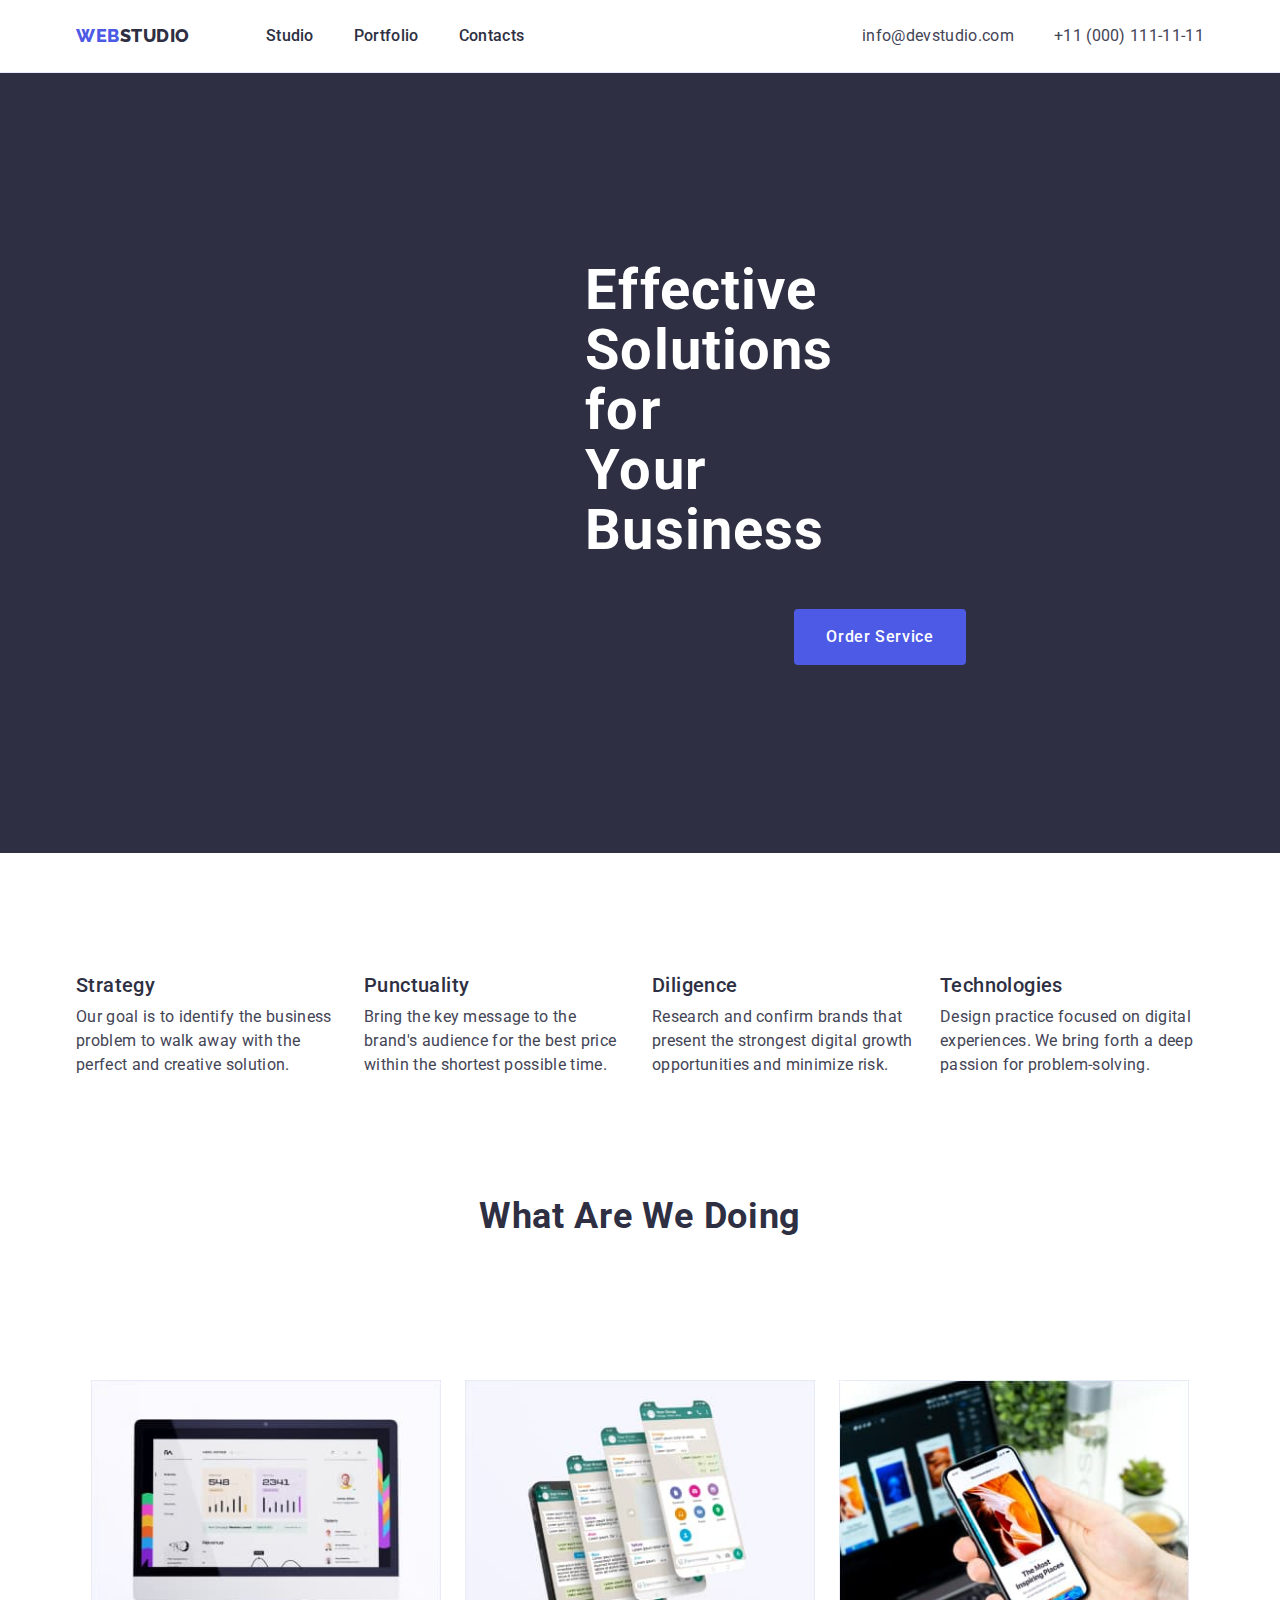
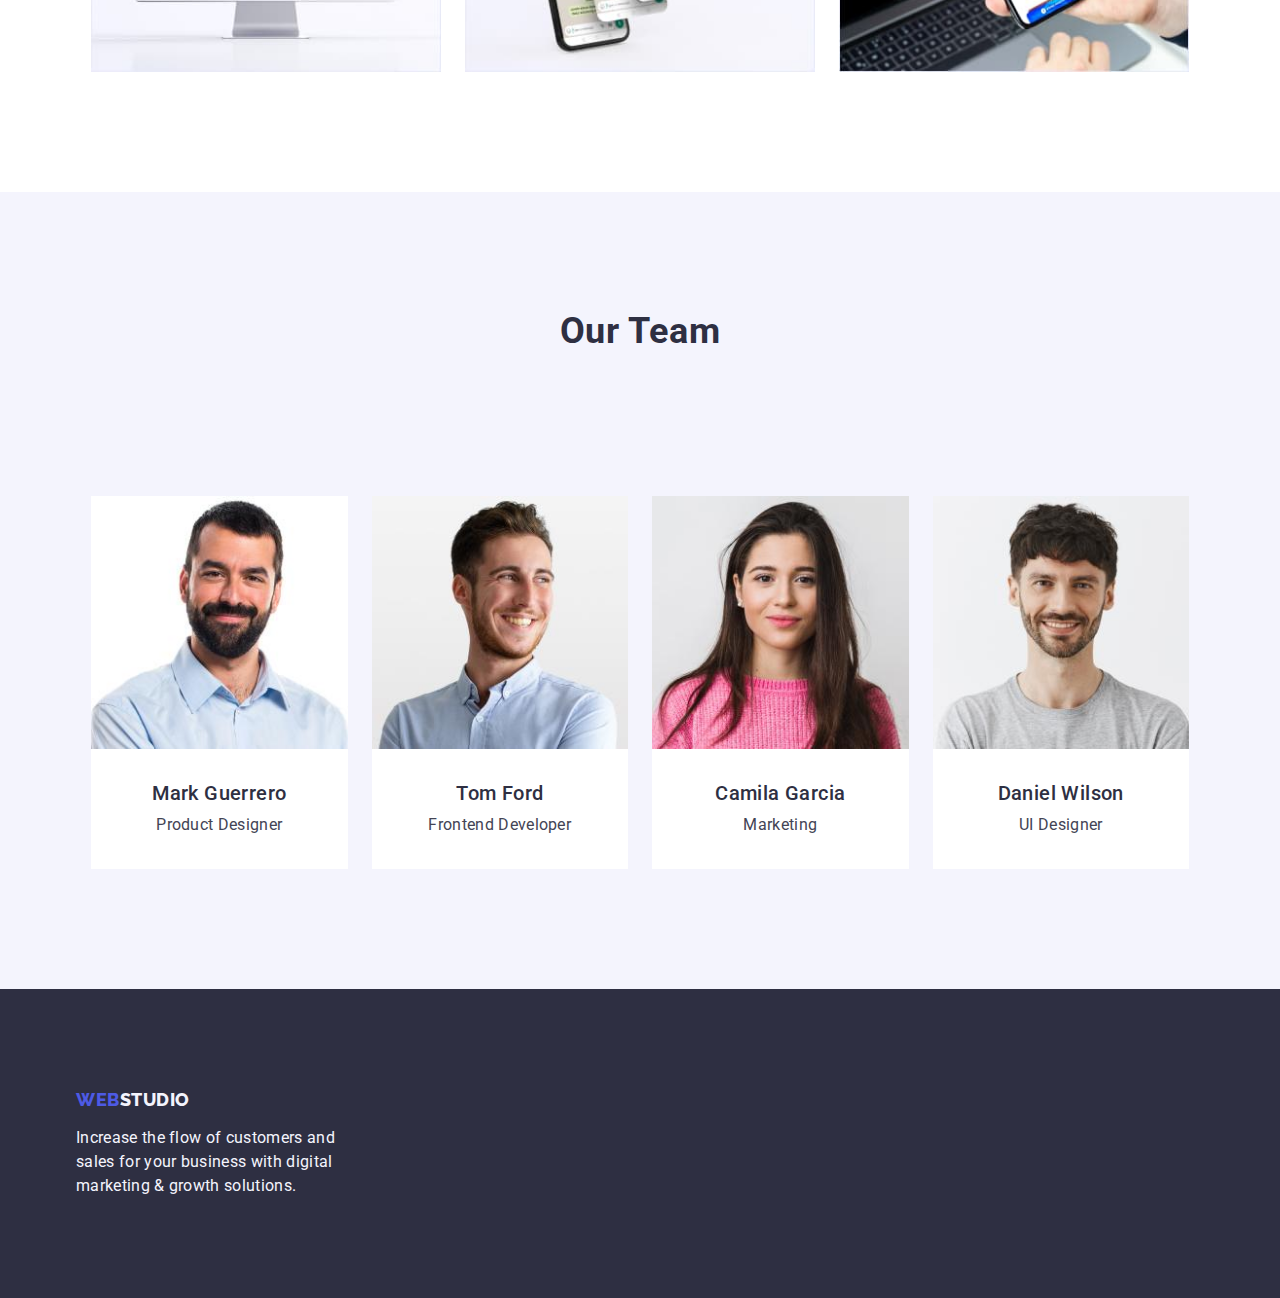
==== index.html @ 1cfc398c "committt" ====
<!DOCTYPE html>
<html lang="en">

<head>
    <meta charset="UTF-8">
    <meta http-equiv="X-UA-Compatible" content="IE=edge">
    <meta name="viewport" content="width=device-width, initial-scale=1.0">
    <link rel="preconnect" href="https://fonts.googleapis.com">
    <link rel="preconnect" href="https://fonts.gstatic.com" crossorigin>
    <link href="https://fonts.googleapis.com/css2?family=Raleway:wght@800&family=Roboto:wght@400;500;700;900&display=swap"
        rel="stylesheet">
    <link rel="stylesheet" href="https://cdn.jsdelivr.net/npm/modern-normalize@1.1.0/modern-normalize.min.css">
    <link rel="stylesheet" href="./css/styles.css"/>
    <title>Main Page</title>
</head>

<body>
    <header class="header">
        <div class="container header-container">
             <!--Лого Веб-студіо-->
        <nav class="header-navigation">
            <a href="./index.html" target="_parent" class="header-logo link">Web<span class="logo-span">Studio</span></a>
        <!--навігація по сторінці-->
        <ul class="list menu-list">
            <li><a href="./index.html" target="_parent" class="header-list link">Studio</a></li>
            <li><a href="./portfolio.html" target="_parent" class="header-list link">Portfolio</a></li>
            <li><a href="" class="header-list link">Contacts</a></li>
        </ul>
    </nav>
    <address class="address">
        <ul class="list contacts-items">
            <li>
                <a href="mailto:info@devstudio.com" class="inline link">info@devstudio.com</a>
            </li>
            <li>
                <a href="tel:+110001111111" class="inline link">+11 (000) 111-11-11</a>
            </li>
        </ul>
    </address>
    </div>
    </header>
    <main>
        <!--секція 1-->
        <section class="hero-section">
            <div class="container hero-container">
                <h1 class="hero-title">Effective Solutions for Your Business</h1>
                <button type="button" class="btn">Order Service</button>
                <!-- хотіла вставити, але перевірка не пускає <img src="./images/Dark-bg.jpg" alt="background dark image" width="1440" height="600">-->
            </div>
        </section>
        <!--секція 2-->
        <section class="features-section">
            <div class="container"><!--features заголовок є хоч такого заголовку і немає-->
            <h2 hidden class="visually-hidden">Fratures</h2> 
            <ul class="list features-container">
                <li class="link features-item">
                    <h3 class="features-title">Strategy</h3>
                    <p class="features-descr">Our goal is to identify the business
                        problem to walk away with the perfect and creative solution.</p>
                </li>
                <li class="link features-item">
                    <h3 class="features-title">Punctuality</h3>
                    <p class="features-descr">Bring the key message to the brand's audience for the best price within the shortest
                        possible
                        time.</p>
                </li>
                <li class="link features-item">
                    <h3 class="features-title">Diligence</h3>
                    <p class="features-descr">Research and confirm brands that present the strongest digital growth opportunities
                        and minimize
                        risk.</p>
                </li>
                <li class="link features-item">
                    <h3 class="features-title">Technologies</h3>
                    <p class="features-descr">Design practice focused on digital experiences. We bring forth a deep passion for
                        problem-solving.</p>
                </li>
            </ul>
        </div>  
        </section>
        <!--секція 3-->
        <section class="offers-section">
            <div class="container"><!--Що ми робимо секція 3-->
            <h2 class="section-title">What are we doing</h2>
            <ul class="list container offers-list">
                <li class="section-img link"><img src="./images/Rectangle711.jpg" alt="Computer apps" width="360" height="300"></li>
                <li class="section-img link"><img src="./images/Rectangle712.jpg" alt="Mobile apps" width="360" height="300"></li>
                <li class="section-img link"><img src="./images/Rectangle713.jpg" alt="Mobile and computer apps" width="360"
                        height="300"></li>
            </ul>
        </div>
        </section>
        <!--секція 4-->
        <section class="team-section">
            <div class="container"><h2 class="section-title">Our Team</h2>
            <ul class="list container team-container">
                <li class="team link"><img src="./images/mguerrero.jpg" alt="foto Mark Guerrero" width="264" height="260">
                    <div class="container member-vsjob">
                        <h3 class="member-name">Mark Guerrero</h3>
                        <p class="job-name">Product Designer</p>
                    </div>
                </li>
                <li class="team link"><img src="./images/tford.jpg" alt="foto Tom Ford" width="264" height="260">
                    <div class="container member-vsjob">
                        <h3 class="member-name">Tom Ford</h3>
                        <p class="job-name">Frontend Developer</p>
                    </div>
                </li>
                <li class="team link"><img src="./images/cgarsia.jpg" alt="foto Camila Garsia" width="264" height="260">
                    <div class=" container member-vsjob"><h3 class="member-name">Camila Garcia</h3>
                    <p class="job-name">Marketing</p>
                    </div>
                </li>
                <li class="team link"><img src="./images/dwilson.jpg" alt="foto Daniel Wilson" width="264" height="260">
                    <div class="container member-vsjob">
                        <h3 class="member-name">Daniel Wilson</h3>
                        <p class="job-name">UI Designer</p>
                    </div>
                </li>
            </ul>
        </div>
        </section>
    </main>
    <footer class="footer-section">
        <div class="container">
            <a href="./index.html" target="_parent" class="header-logo link footer-logo">Web<span class="footer-span">Studio</span></a>
            <p class="footer-descr">Increase the flow of customers and sales for your business with digital marketing & growth
                solutions.</p>
        </div>
    </footer>
</body>
</html>
---- css/styles.css ----
/*font-family: 'Raleway', sans-serif;
font-family: 'Roboto', sans-serif;*/
:root {
--leading-color: #2E2F42; /*NAVY BLUE*/
--text-description-color: #434455; /*Slate*/
--logo-web-color: #4D5AE5; /*iris*/
--slogan-text-clr: #FFFFFF;
--nav-link-clr-active: #404BBF; /*Ocean*/
--light-cground-clr: #F4F4FD;
--background-color: #E5E5E5;
--light-text-clr: #E5E5E5;
--navhover-btn-clr: #E7E9FC;
} 

body { 
    font-family: "Roboto", sans-serif;
    font-style: normal;
    color: var(--text-description-color);
    background-color: var(--slogan-text-clr);
}
/*reset start*/
h1,
h2,
h3,
h4,
p {
    margin: 0;
}
img {
    display: block;
    max-width: 100%;
    height: auto;
}
.link { 
    color: currentColor;
    text-decoration: none;
}
.list {
    list-style: none;
    padding: 0;
    margin: 0;
}
button {
    font-family: inherit;
    color: currentColor;
    cursor: pointer;
}
/*reset end*/
.container {
  max-width: 1158px;
  padding: 0 15px;
  margin-left: auto;
  margin-right: auto;
}
/*header*/
header {
    display: block;
    border-bottom: solid;
    border-bottom-color: #E7E9FC;
    border-bottom-style: solid;
    border-bottom-width: 1px;
}
.header-container {
    display: flex;
    justify-content: space-between;
    align-items: center;
}

.header-navigation {
    display: flex;
    justify-content: space-between;
    align-items: center;
}
.header-logo {
    font-family: "Raleway", sans-serif;
    font-size: 18px;
    font-weight: 800;
    line-height: 1.17;
    letter-spacing: 0.03em;
    text-transform: uppercase;
    color: var(--logo-web-color);
    margin-right: 76px;
}
.logo-span {
    color: var(--leading-color);
}
.menu-list{
    display: flex;
    flex-direction: row;
    gap: 40px;
    padding: 24px 0;
}
.header-list {
    font-size: 16px;
    font-weight: 500;
    line-height: 1.5;
    letter-spacing: 0.02em;
    text-transform: none;
    color: var(--leading-color);
    padding: 24px 0;
}
.link:active { 
    color: var(--nav-link-clr-active);
}
.address {
    font-style: normal;
}
.contacts-items {
    display: flex;
    flex-direction: row;
    gap: 40px;
}
.inline {
    font-size: 16px;
    font-weight: 400;
    line-height: 1.5;
    letter-spacing: 0.02em;
    text-transform: none;
    color: var(--text-description-color);
}
.link:hover {
    color: #404BBF;
}

.link:focus {
    color: #404BBF;
}
 /*hoover color: #404bbf focus*/

/* секція1 Effective Solutions for Your Business*/
.hero-section {
    background-color: var(--leading-color);
    display: flex;
    flex-direction: column;
    padding-top: 188px;
    padding-bottom: 188px;
    min-width: 497px;
    align-items: center;
    justify-content: center;
    
}
/*перенос?*/
.hero-container {
    align-items: center;
    margin: 0 auto;
    justify-content: center;
}
.hero-title {
    font-size: 56px;
    font-weight: 700;
    line-height: 1.07;
    letter-spacing: 0.02em;
    text-transform: none;
    color: var(--slogan-text-clr);
    text-align: center;
    align-items: center;
    padding-left: 271px;
    padding-right: 271px;
    padding-bottom: 48px;
    max-width: 496px;
    justify-content: center;

}
.btn {
    display: block; 
    background-color: var(--logo-web-color);
    font-family: "Roboto", sans-serif;
    font-size: 16px;
    font-weight: 500;
    line-height: 1.5;
    letter-spacing: 0.04em;
    text-transform: none;
    color: var(--slogan-text-clr);
    cursor: pointer;
    align-items: center;
    justify-content: center;
    min-width: 169px;
    padding: 16px 32px;
    border: none;
    border-radius: 4px;
    margin-left: 480px;
    margin-right: auto;
}
.btn:hover, 
.btn:focus {
    background-color: var(--nav-link-clr-active);
}

/* сеція 2 Features*/
.features-section {
    padding: 120px 0;
}

.visually-hidden {
    position: absolute;
    width: 1px;
    height: 1px;
    margin: -1px;
    border: 0;
    padding: 0;
    white-space: nowrap;
    clip-path: inset(100%);
    clip: rect(0 0 0 0);
    overflow: hidden;
}
.features-container {
    display: flex;
    flex-direction: row;
    gap: 24px;
}
.features-item {
    width: calc((100% - 48px) / 3);
}
.features-title {
    font-size: 20px;
    font-weight: 500;
    line-height: 1.2;
    letter-spacing: 0.02em;
    text-transform: none;
    color: var(--leading-color);
    margin-bottom: 8px;
}
.features-descr {
    font-size: 16px;
    font-weight: 400;
    line-height: 1.5;
    letter-spacing: 0.02em;
    text-transform: none;
    color: var(--text-description-color);
}

/* секція 3 What are we doing*/
.offers-section {
    padding-bottom: 120px;
}
.section-title {
    font-size: 36px;
    font-weight: 700;
    line-height: 1.11;
    text-align: center;
    letter-spacing: 0.02em;
    text-transform: capitalize;
    color: var(--leading-color);
    margin-bottom: 72px;

}
.offers-list {
    display: flex;
    gap: 24px;
}
.section-img {
    width: calc((100% - 48px) / 3);
}

/* секція 4 Our team*/
.team-section {
    background-color: var(--light-cground-clr);
    padding: 120px 0;
}
.section-title {
    font-size: 36px;
    font-weight: 700;
    line-height: 1.11;
    letter-spacing: 0.02em;
    text-transform: capitalize;
    color: var(--leading-color);
    
    padding-bottom: 72px;

}
.team-container {
    display: flex;
    gap: 24px;
}
.team {
    width: calc((100% - 72px) / 4);
    background-color: #FFFFFF;
}
.member-vsjob {
    padding: 32px 16px;
    border-radius: 0px 0px 4px 4px;
}
.member-name {
    font-size: 20px;
    font-weight: 500;
    line-height: 1.2;
    letter-spacing: 0.02em;
    text-transform: none;
    color: var(--leading-color);
    display: flex;
    text-align: center;
    align-items: center;
    justify-content: center;
    margin-bottom: 8px;
}

.job-name {
    font-size: 16px;
    font-weight: 400;
    line-height: 1.5;
    display: flex;
    align-items: center;
    text-align: center; 
    justify-content: center;
    letter-spacing: 0.02em;
    text-transform: none;
    color: var(--text-description-color);
}

/*footer 1 p section*/
.footer-section {
    background-color: var(--leading-color);
    padding: 100px 0;
}
.footer-span {
    color: #f4f4fd;
}
.footer-logo {
    display: inline-block;
    margin-bottom: 16px;
}
.footer-descr {
    font-size: 16px;
    font-weight: 400;
    line-height: 24px;
    letter-spacing: 0.02em;
    text-transform: none;
    color: var(--light-cground-clr);
    max-width: 264px;
}
.portfolio-section {
    padding: 96px 0 120px;
}
.bottons-container {
    display: flex;
    align-items: center;
    justify-content: center;
    gap: 24px;
    margin-bottom: 72px;
}
/*Buttons table*/
.main-btn {
    background-color: var(--light-cground-clr);
    font-family: "Roboto", sans-serif;
    font-size: 16px;
    font-weight: 500;
    line-height: 1.5;
    letter-spacing: 0.04em;
    text-transform: none;
    padding: 12px 24px;
    color: var(--logo-web-color);
    cursor: pointer;
    border: #E7E9FC 1px solid;
    border-radius: 4px;
    min-width: auto;
}
.main-btn:hover,
.main-btn:focus {
    color: #FFFFFF;
    background-color: #404BBF;
    border: 1px solid transparent;
}



/*Portfolio*/
.portfoliooffers-container {
    display:flex;
    flex-wrap: wrap;
    column-gap: 24px;
    row-gap: 48px;
}
.portfolio-desk {
    width: calc((100% - 48px)/3);
}
.portfol-content {
    padding: 32px 16px;
    border: 1px solid #e7e9fc;
    border-top: none;
}
.portfolio-descr {
    font-size: 20px;
    font-weight: 500;
    line-height: 1.2;
    letter-spacing: 0.02em;
    text-transform: none;
    color: var(--leading-color);
    margin-bottom: 8px;
}
.portfolio-name {

    font-size: 16px;
    font-weight: 400;
    line-height: 1.5;
    letter-spacing: 0.02em;
    align-items: center;
    text-transform: none;
    color: var(--text-description-color);
}
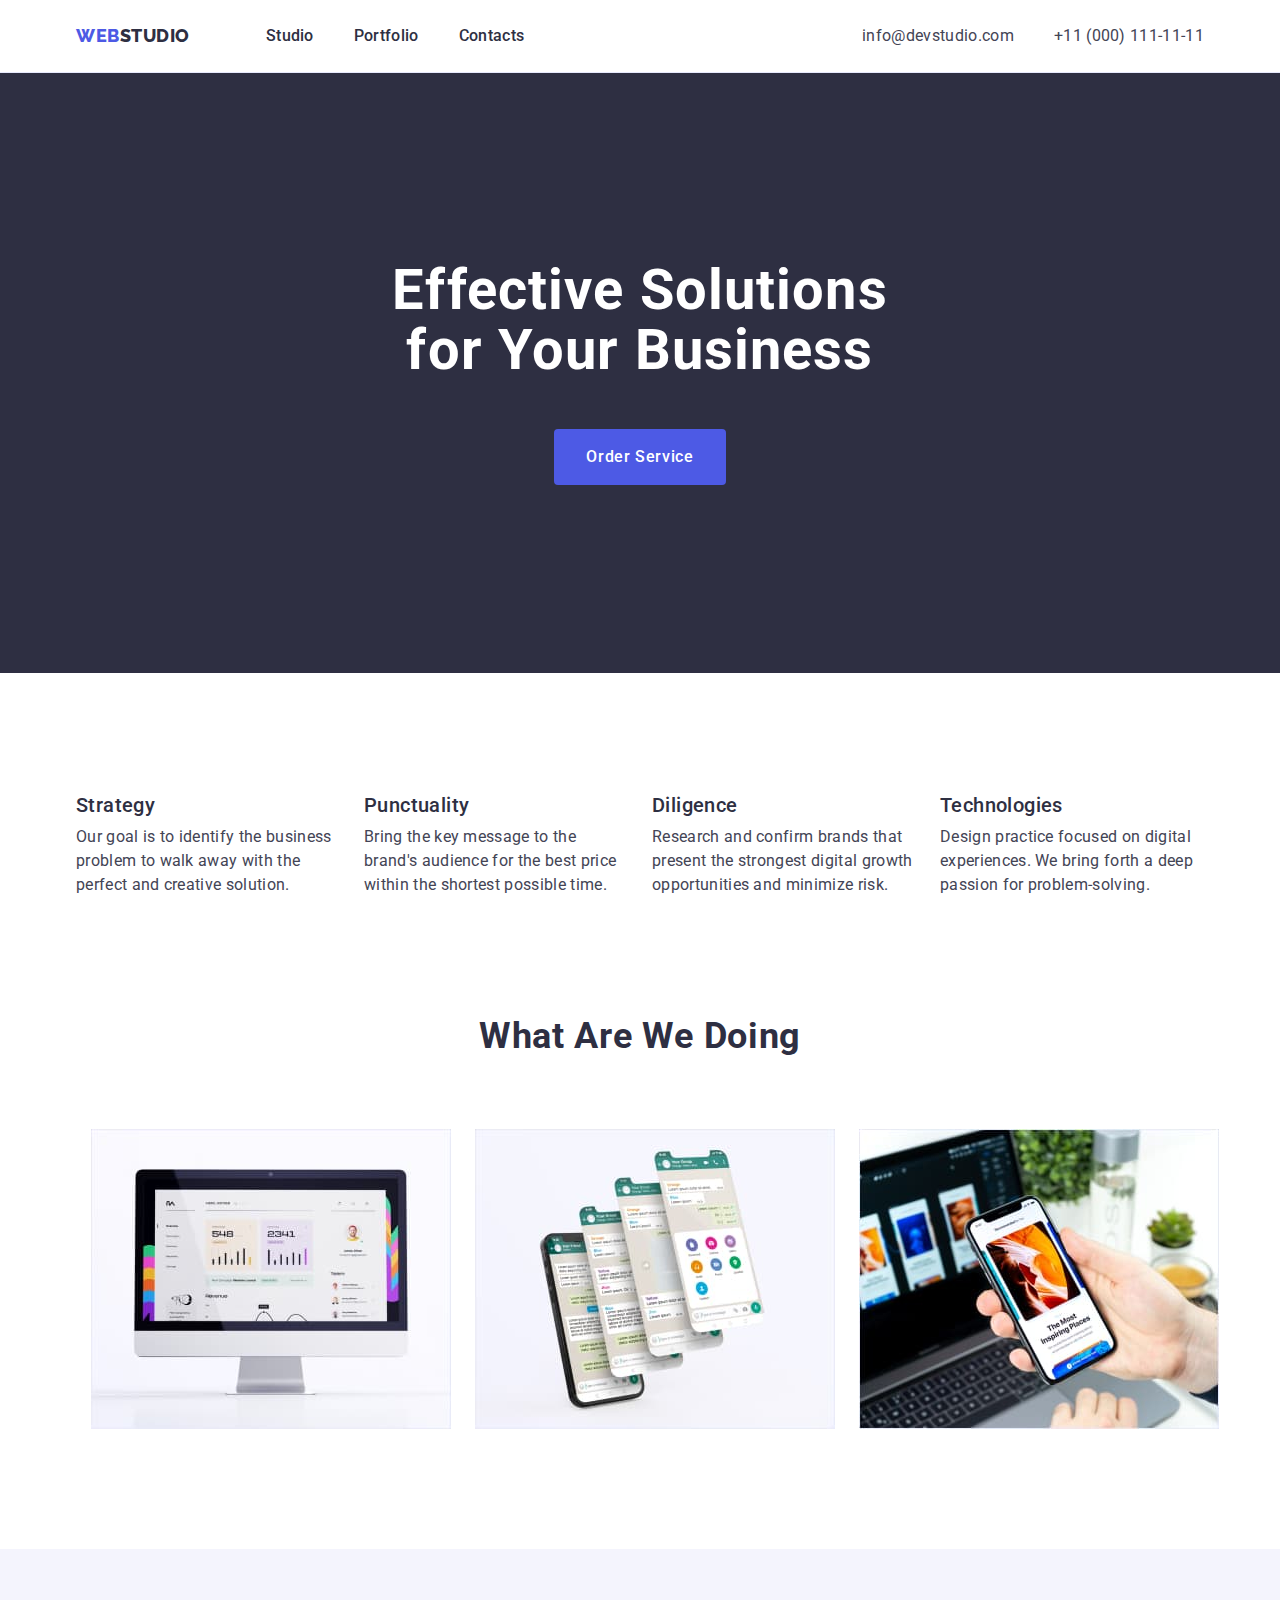
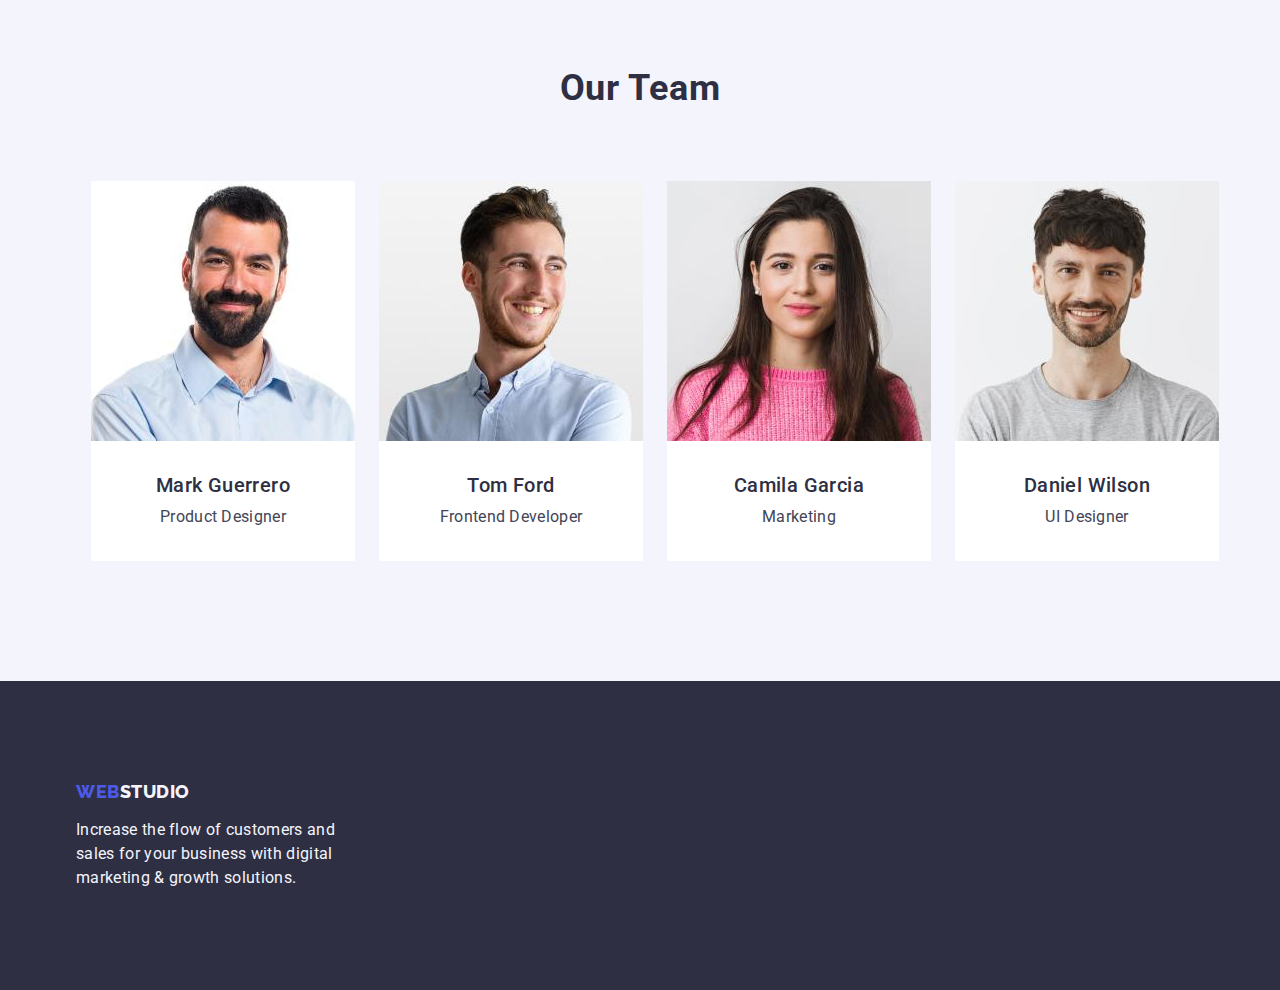
==== commit 942b1400: "committ765" ====
--- a/index.html
+++ b/index.html
@@ -83,9 +83,9 @@
             <div class="container"><!--Що ми робимо секція 3-->
             <h2 class="section-title">What are we doing</h2>
             <ul class="list container offers-list">
-                <li class="section-img link"><img src="./images/Rectangle711.jpg" alt="Computer apps" width="360" height="300"></li>
-                <li class="section-img link"><img src="./images/Rectangle712.jpg" alt="Mobile apps" width="360" height="300"></li>
-                <li class="section-img link"><img src="./images/Rectangle713.jpg" alt="Mobile and computer apps" width="360"
+                <li class="link section-img"><img src="./images/Rectangle711.jpg" alt="Computer apps" width="360" height="300"></li>
+                <li class="link section-img"><img src="./images/Rectangle712.jpg" alt="Mobile apps" width="360" height="300"></li>
+                <li class="link section-img"><img src="./images/Rectangle713.jpg" alt="Mobile and computer apps" width="360"
                         height="300"></li>
             </ul>
         </div>
@@ -94,25 +94,25 @@
         <section class="team-section">
             <div class="container"><h2 class="section-title">Our Team</h2>
             <ul class="list container team-container">
-                <li class="team link"><img src="./images/mguerrero.jpg" alt="foto Mark Guerrero" width="264" height="260">
-                    <div class="container member-vsjob">
+                <li class="link team"><img src="./images/mguerrero.jpg" alt="foto Mark Guerrero" width="264" height="260">
+                    <div class="member-vsjob">
                         <h3 class="member-name">Mark Guerrero</h3>
                         <p class="job-name">Product Designer</p>
                     </div>
                 </li>
-                <li class="team link"><img src="./images/tford.jpg" alt="foto Tom Ford" width="264" height="260">
-                    <div class="container member-vsjob">
+                <li class="link team"><img src="./images/tford.jpg" alt="foto Tom Ford" width="264" height="260">
+                    <div class="member-vsjob">
                         <h3 class="member-name">Tom Ford</h3>
                         <p class="job-name">Frontend Developer</p>
                     </div>
                 </li>
-                <li class="team link"><img src="./images/cgarsia.jpg" alt="foto Camila Garsia" width="264" height="260">
-                    <div class=" container member-vsjob"><h3 class="member-name">Camila Garcia</h3>
+                <li class="link team"><img src="./images/cgarsia.jpg" alt="foto Camila Garsia" width="264" height="260">
+                    <div class="member-vsjob"><h3 class="member-name">Camila Garcia</h3>
                     <p class="job-name">Marketing</p>
                     </div>
                 </li>
-                <li class="team link"><img src="./images/dwilson.jpg" alt="foto Daniel Wilson" width="264" height="260">
-                    <div class="container member-vsjob">
+                <li class="link team"><img src="./images/dwilson.jpg" alt="foto Daniel Wilson" width="264" height="260">
+                    <div class="member-vsjob">
                         <h3 class="member-name">Daniel Wilson</h3>
                         <p class="job-name">UI Designer</p>
                     </div>
--- a/css/styles.css
+++ b/css/styles.css
@@ -47,7 +47,7 @@
 }
 /*reset end*/
 .container {
-  max-width: 1158px;
+  width: 1158px;
   padding: 0 15px;
   margin-left: auto;
   margin-right: auto;
@@ -130,19 +130,14 @@
 /* секція1 Effective Solutions for Your Business*/
 .hero-section {
     background-color: var(--leading-color);
-    display: flex;
-    flex-direction: column;
     padding-top: 188px;
     padding-bottom: 188px;
     min-width: 497px;
-    align-items: center;
-    justify-content: center;
     
 }
 /*перенос?*/
 .hero-container {
     align-items: center;
-    margin: 0 auto;
     justify-content: center;
 }
 .hero-title {
@@ -152,13 +147,14 @@
     letter-spacing: 0.02em;
     text-transform: none;
     color: var(--slogan-text-clr);
+    display: flex;
     text-align: center;
     align-items: center;
-    padding-left: 271px;
-    padding-right: 271px;
-    padding-bottom: 48px;
     max-width: 496px;
     justify-content: center;
+    margin-left:auto;
+    margin-right: auto;
+    margin-bottom: 48px;
 
 }
 .btn {
@@ -178,7 +174,7 @@
     padding: 16px 32px;
     border: none;
     border-radius: 4px;
-    margin-left: 480px;
+    margin-left:auto;
     margin-right: auto;
 }
 .btn:hover, 
@@ -264,8 +260,6 @@
     letter-spacing: 0.02em;
     text-transform: capitalize;
     color: var(--leading-color);
-    
-    padding-bottom: 72px;
 
 }
 .team-container {
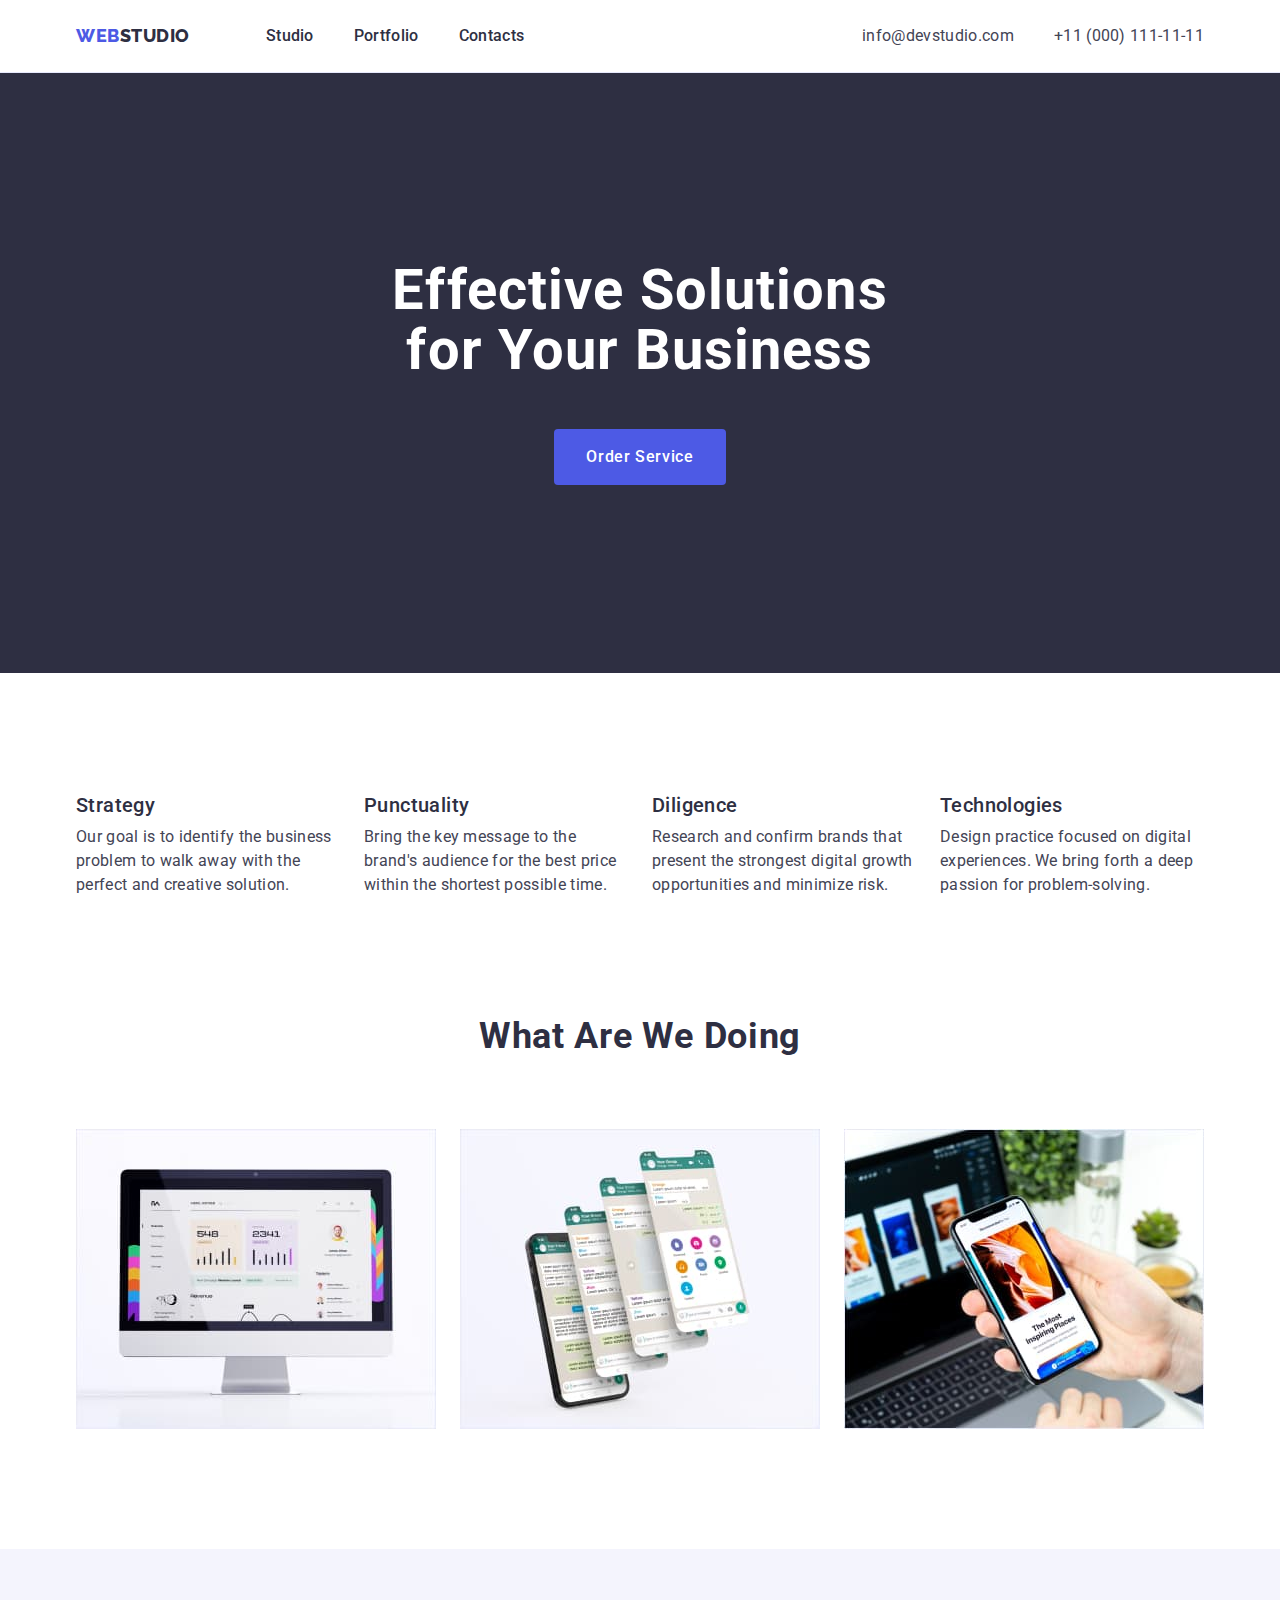
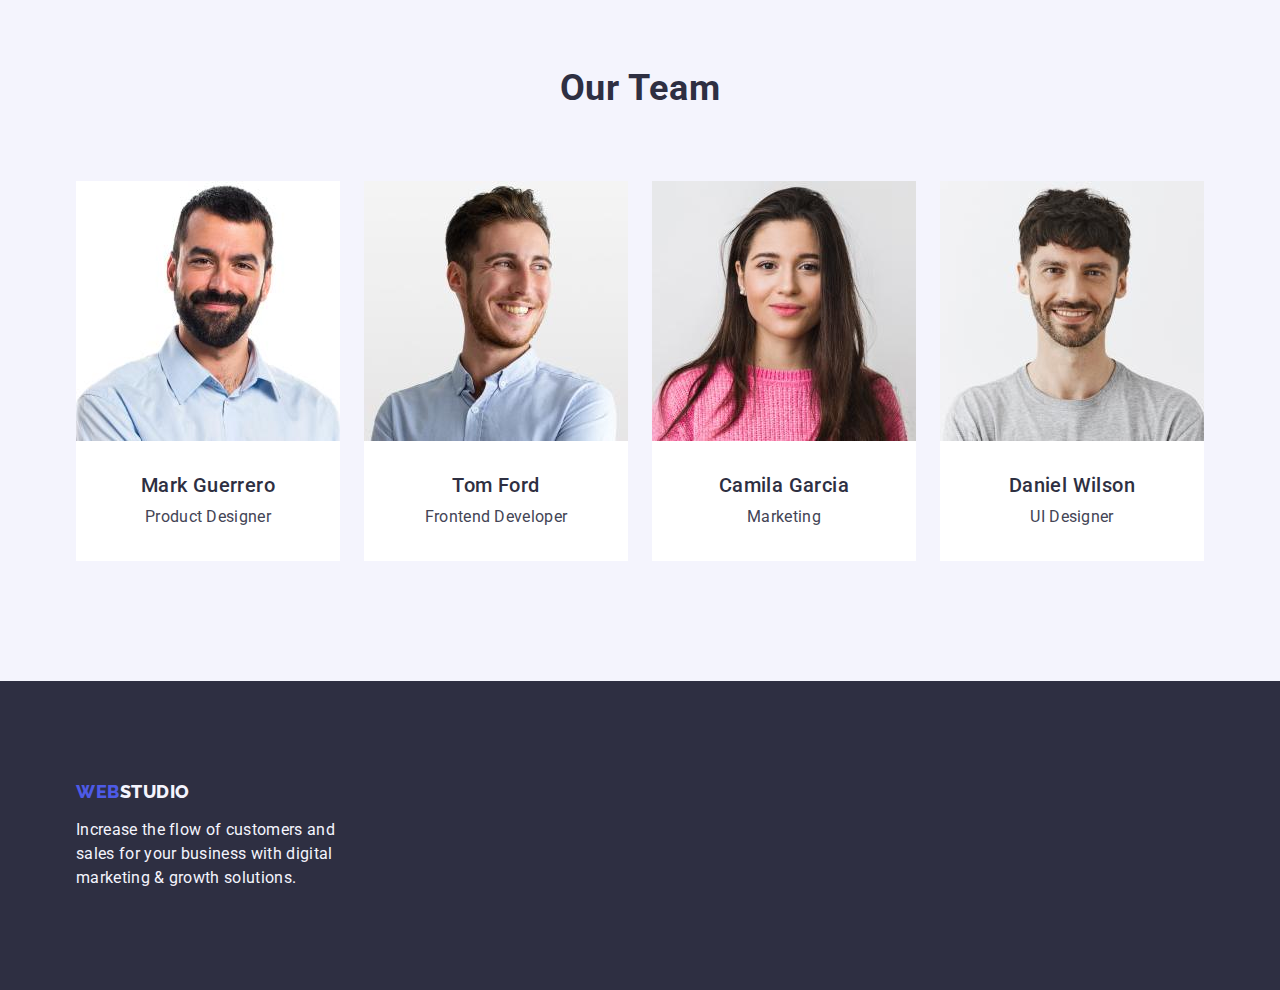
==== commit 89100adf: "committ78910" ====
--- a/index.html
+++ b/index.html
@@ -82,7 +82,7 @@
         <section class="offers-section">
             <div class="container"><!--Що ми робимо секція 3-->
             <h2 class="section-title">What are we doing</h2>
-            <ul class="list container offers-list">
+            <ul class="list offers-list">
                 <li class="link section-img"><img src="./images/Rectangle711.jpg" alt="Computer apps" width="360" height="300"></li>
                 <li class="link section-img"><img src="./images/Rectangle712.jpg" alt="Mobile apps" width="360" height="300"></li>
                 <li class="link section-img"><img src="./images/Rectangle713.jpg" alt="Mobile and computer apps" width="360"
@@ -93,7 +93,7 @@
         <!--секція 4-->
         <section class="team-section">
             <div class="container"><h2 class="section-title">Our Team</h2>
-            <ul class="list container team-container">
+            <ul class="list team-container">
                 <li class="link team"><img src="./images/mguerrero.jpg" alt="foto Mark Guerrero" width="264" height="260">
                     <div class="member-vsjob">
                         <h3 class="member-name">Mark Guerrero</h3>
--- a/css/styles.css
+++ b/css/styles.css
@@ -147,11 +147,8 @@
     letter-spacing: 0.02em;
     text-transform: none;
     color: var(--slogan-text-clr);
-    display: flex;
     text-align: center;
-    align-items: center;
     max-width: 496px;
-    justify-content: center;
     margin-left:auto;
     margin-right: auto;
     margin-bottom: 48px;
